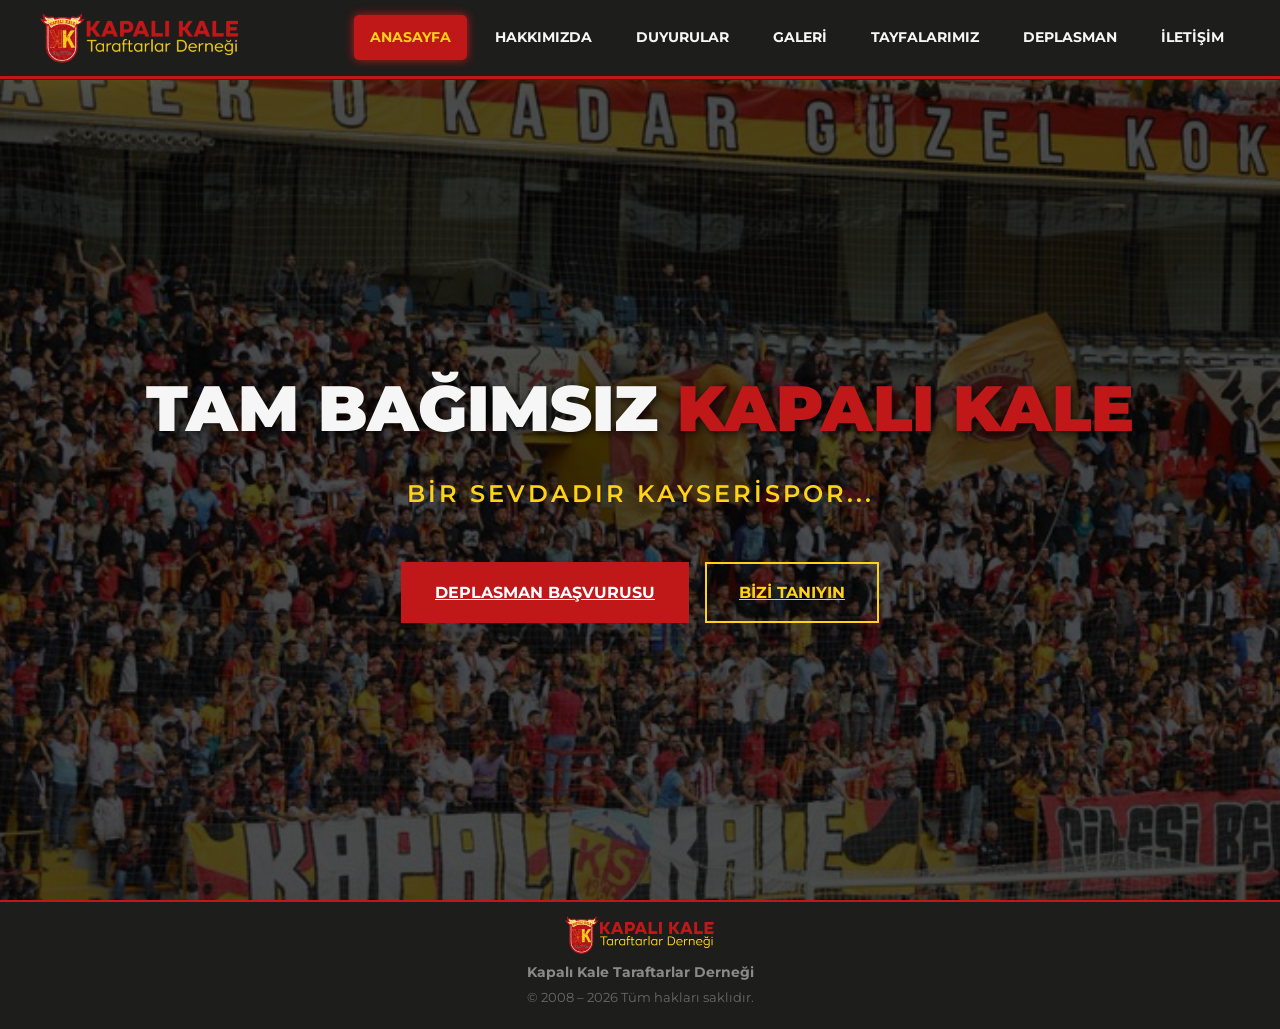
==== index.html @ 6140a69e "Initial commit" ====
<!DOCTYPE html>
<html lang="tr">
<head>
    <meta charset="UTF-8">
    <meta name="viewport" content="width=device-width, initial-scale=1.0">
    <title>Kapalı Kale | Taraftarlar Derneği</title>
    <link rel="stylesheet" href="style.css">
    <style>
        /* Ana sayfa için özel body ayarı - padding'i sıfırla */
        body {
            padding-top: 0 !important;
        }
        
        /* Sadece Anasayfaya Özel Stil */
        .hero-section {
            /* Header yüksekliği kadar üstten başla */
            margin-top: 80px;
            /* Tam ekran yüksekliği - header */
            height: calc(100vh - 80px);
            display: flex;
            flex-direction: column;
            justify-content: center;
            align-items: center;
            text-align: center;
            background: linear-gradient(rgba(0,0,0,0.7), rgba(0, 0, 0, 0.7)), url('koreografi.png');
            background-size: cover;
            background-position: center;
            color: var(--color-white);
            padding: 0;
        }
        .hero-title {
            font-size: 4rem;
            font-weight: 1000;
            text-transform: uppercase;
            margin-bottom: 1rem;
            text-shadow: 2px 2px 10px rgba(0,0,0,0.8);
        }
        .hero-title span { color: var(--color-red); }
        .hero-subtitle {
            font-weight: 600;
            font-size: 1.5rem;
            color: var(--color-yellow);
            letter-spacing: 3px;
            margin-bottom: 3rem;
        }
        .cta-buttons { display: flex; gap: 1rem; flex-wrap: wrap; justify-content: center; }
        .btn {
            padding: 1rem 2rem;
            font-weight: bold;
            text-transform: uppercase;
            border: 2px solid var(--color-red);
            transition: 0.3s;
        }
        .btn-primary { background: var(--color-red); color: white; }
        .btn-primary:hover { background: var(--color-red-dark); }
        .btn-outline { border-color: var(--color-yellow); color: var(--color-yellow); }
        .btn-outline:hover { background: var(--color-yellow); color: black; }
        
        /* Mobil için hero yükseklik ayarı */
        @media (max-width: 768px) {
            body {
                padding-top: 0 !important;
            }
            .hero-section {
                margin-top: 70px;
                height: calc(100vh - 70px);
            }
            .hero-title { font-size: 2.5rem; }
        }
        
        @media (max-width: 480px) {
            body {
                padding-top: 0 !important;
            }
            .hero-section {
                margin-top: 65px;
                height: calc(100vh - 65px);
            }
        }
    </style>
</head>
<body>

    <header class="header">
        <div class="container">
            <div class="nav-wrapper">
            <div class="logo">
                <a href="index.html">
                    <img src="logo.png" alt="Kapalı Kale Logo" class="site-logo">
                </a>
            </div>                
                    <nav class="nav-menu">
                    <a href="index.html" class="nav-link">Anasayfa</a>
                    <a href="hakkimizda.html" class="nav-link">Hakkımızda</a>
                    <a href="duyurular.html" class="nav-link">Duyurular</a>
                    <a href="galeri.html" class="nav-link">Galeri</a>
                    <a href="tayfalarimiz.html" class="nav-link">Tayfalarımız</a>
                    <a href="deplasman.html" class="nav-link">Deplasman</a>
                    <a href="iletisim.html" class="nav-link">İletişim</a>
                </nav>
            </div>
        </div>
    </header>

    <main>
        <section class="hero-section">
            <h1 class="hero-title">TAM BAĞIMSIZ <span>KAPALI KALE</span></h1>
            <p class="hero-subtitle">BİR SEVDADIR KAYSERİSPOR...</p>
            
            <div class="cta-buttons">
                <a href="deplasman.html" class="btn btn-primary">DEPLASMAN BAŞVURUSU</a>
                <a href="hakkimizda.html" class="btn btn-outline">BİZİ TANIYIN</a>
            </div>
        </section>
    </main>

<footer class="footer">
    <img src="logo.png" alt="Kapalı Kale Logo" class="site-logo">

    <p><strong>Kapalı Kale Taraftarlar Derneği</strong></p>
    <p>© 2008 – 2026 Tüm hakları saklıdır.</p>
</footer>

<script src="main.js"></script>
</body>
</html>
---- style.css ----
/* =====================================================
   KAPALI KALE TARAFTARLAR DERNEĞİ - CSS
   MOBİL OPTİMİZE VE GENİŞLETİLMİŞ GÖRÜNÜM
   ===================================================== */

@import url('https://fonts.googleapis.com/css2?family=Montserrat:ital,wght@0,100..900;1,100..900&display=swap');

* {
    margin: 0;
    padding: 0;
    box-sizing: border-box;
}

:root {
    /* ========================================
       RENK STANDARDİZASYONU
       ======================================== */
    --color-black: #1d1d1b;      /* Siyah */
    --color-white: #f6f6f6;      /* Beyaz */
    --color-gray: #8a8a89;       /* Gri */
    --color-red: #c01819;        /* Kırmızı */
    --color-red-dark: #8b0000;   /* Koyu kırmızı (hover için) */
    --color-yellow: #fed315;     /* Sarı */
    
    /* Yardımcı renkler */
    --color-dark: #111111;       /* Kart arka planları için koyu ton */
    
    /* Gradient'ler */
    --gradient-primary: linear-gradient(135deg, #c01819 0%, #8b0000 100%);
    --gradient-yellow: linear-gradient(135deg, #fed315 0%, #FFA500 100%);
    
    /* Fontlar */
    --font-primary: 'Montserrat', sans-serif;
    
    /* Spacing */
    --spacing-md: 2rem;
    --spacing-lg: 4rem;
    
    /* Transitions */
    --transition-normal: 0.3s ease;
}

body {
    font-family: var(--font-primary);
    background-color: var(--color-black);
    color: var(--color-white);
    line-height: 1.6;
    padding-top: 80px;
    display: flex;
    flex-direction: column;
    min-height: 100vh;
    overflow-x: hidden;
}

.content-section {
    flex: 1;
    padding: var(--spacing-md) 0;
    min-height: auto;
}

/* =====================================================
   HEADER & NAVBAR
   ===================================================== */

.header {
    position: fixed;
    top: 0;
    left: 0;
    width: 100%;
    z-index: 1000;
    background: var(--color-black);
    border-bottom: 3px solid var(--color-red);
    padding: 0.8rem 0;
    box-shadow: 0 4px 20px rgba(254, 211, 21, 0.1);
}

.container {
    width: 95%;
    max-width: 1200px; /* İçerik en fazla buraya kadar genişler */
    margin: 0 auto;
}

.nav-wrapper {
    display: flex;
    justify-content: space-between;
    align-items: center;
    gap: 1rem;
}

/* =============================
   LOGO
   ============================= */

.logo a {
    display: flex;
    align-items: center;
    text-decoration: none;
}

.site-logo {
    max-height: 50px;
    width: auto;
    display: block;
    transition: transform 0.3s ease;
}

.site-logo:hover {
    transform: scale(1.05);
}

/* =============================
   HAMBURGER MENU BUTTON
   ============================= */

.mobile-menu-toggle {
    display: none;
    flex-direction: column;
    gap: 5px;
    background: transparent;
    border: 2px solid var(--color-yellow);
    cursor: pointer;
    padding: 8px 10px;
    border-radius: 4px;
    z-index: 1001;
    transition: all 0.3s ease;
}

.mobile-menu-toggle:active {
    background: rgba(254, 211, 21, 0.1);
}

.mobile-menu-toggle span {
    display: block;
    width: 25px;
    height: 3px;
    background: var(--color-yellow);
    transition: all 0.3s ease;
    border-radius: 2px;
}

.mobile-menu-toggle.active span:nth-child(1) {
    transform: rotate(45deg) translate(6px, 6px);
}

.mobile-menu-toggle.active span:nth-child(2) {
    opacity: 0;
}

.mobile-menu-toggle.active span:nth-child(3) {
    transform: rotate(-45deg) translate(7px, -7px);
}

/* =============================
   NAVIGATION MENU
   ============================= */

.nav-menu {
    display: flex;
    flex-wrap: wrap;
    justify-content: center;
    gap: 12px;
}

.nav-link {
    font-size: 0.9rem;
    font-weight: 700;
    text-transform: uppercase;
    color: var(--color-white);
    padding: 10px 15px;
    border-radius: 5px;
    border: 1px solid transparent;
    text-decoration: none;
    transition: all 0.3s ease;
    white-space: nowrap;
}

.nav-link:hover,
.nav-link.active {
    color: var(--color-yellow);
    background-color: var(--color-red);
    box-shadow: 0 0 10px var(--color-red);
}

/* =====================================================
   MOBİL RESPONSIVE - HAMBURGER MENU
   ===================================================== */

@media (max-width: 992px) {
    body {
        padding-top: 70px;
    }
    
    .mobile-menu-toggle {
        display: flex;
    }
    
    .nav-menu {
        position: fixed;
        top: 70px;
        left: -100%;
        width: 280px;
        max-width: 80%;
        height: calc(100vh - 70px);
        background: var(--color-black);
        border-right: 3px solid var(--color-red);
        flex-direction: column;
        justify-content: flex-start;
        align-items: stretch;
        gap: 0;
        padding: 1.5rem 0;
        transition: left 0.4s cubic-bezier(0.68, -0.55, 0.265, 1.55);
        overflow-y: auto;
        box-shadow: 5px 0 20px rgba(0, 0, 0, 0.5);
    }
    
    .nav-menu.active {
        left: 0;
    }
    
    .nav-link {
        width: 100%;
        padding: 1rem 1.5rem;
        border-radius: 0;
        border-bottom: 1px solid #333;
        font-size: 1rem;
        text-align: left;
    }
    
    .nav-link:hover,
    .nav-link.active {
        background: var(--color-red);
        color: var(--color-yellow);
        border-left: 4px solid var(--color-yellow);
        box-shadow: none;
    }
    
    .nav-overlay {
        position: fixed;
        top: 70px;
        left: 0;
        width: 100%;
        height: calc(100vh - 70px);
        background: rgba(0, 0, 0, 0.7);
        backdrop-filter: blur(3px);
        opacity: 0;
        visibility: hidden;
        transition: all 0.3s ease;
        z-index: 999;
    }
    
    .nav-overlay.active {
        opacity: 1;
        visibility: visible;
    }
}

/* =====================================================
   GENEL SAYFA YAPILARI
   ===================================================== */

.page-title {
    text-align: left;
    font-size: 2rem;
    margin: 0 0 2rem 0;
    color: var(--color-yellow);
    text-transform: uppercase;
    border-bottom: 2px solid var(--color-red);
    display: block;
    padding-bottom: 0.5rem;
    width: fit-content;
}

/* =====================================================
   HAKKIMIZDA SAYFASI - GENİŞLETİLMİŞ GÖRÜNÜM
   ===================================================== */

.about-wrapper {
    width: 100%;
    max-width: 100%; /* GÜNCELLENDİ: 900px sınırı kaldırıldı, tam genişlik */
    margin: 0;
    display: flex;
    flex-direction: column;
    gap: 3rem;
}

.text-block {
    width: 100%;
    margin-bottom: 3rem;
    background: #111;
    padding: 2rem;
    border-left: 4px solid var(--color-red);
}

.text-block p { 
    margin-bottom: 1rem; 
    font-size: clamp(0.95rem, 2vw, 1.1rem);
    color: #ddd; 
}

.highlight { 
    color: var(--color-yellow); 
    font-weight: bold; 
}

@media (max-width: 768px) {
    .text-block {
        padding: 1.5rem;
    }
}

/* =====================================================
   DEPLASMAN BAŞVURUSU - GENİŞLETİLMİŞ GÖRÜNÜM
   ===================================================== */

.deplasman-wrapper {
    width: 100%;
    max-width: 100%; /* GÜNCELLENDİ: 800px sınırı kaldırıldı */
    margin: 0;
}

/* =====================================================
   FORMLAR - GENİŞLETİLMİŞ GÖRÜNÜM
   ===================================================== */

.form-wrapper {
    background: var(--color-dark);
    padding: 2rem; /* Geniş alan olduğu için padding artırıldı */
    border: 1px solid var(--color-red);
    max-width: 100%; /* GÜNCELLENDİ: 600px sınırı kaldırıldı, tam genişlik */
    margin: 0;
}

.form-group {
    margin-bottom: 1.5rem;
}

label {
    display: block;
    margin-bottom: 0.5rem;
    color: var(--color-yellow);
    font-weight: 600;
    font-size: 0.95rem;
}

input,
select,
textarea {
    width: 100%;
    padding: 1rem;
    background: #000;
    border: 1px solid #333;
    color: white;
    font-family: var(--font-primary);
    font-size: 16px;
    border-radius: 4px;
    -webkit-appearance: none;
    transition: border-color 0.3s ease;
}

input:focus,
textarea:focus {
    outline: none;
    border-color: var(--color-yellow);
}

button[type="submit"],
.btn-submit {
    width: 100%;
    padding: 1.2rem;
    background: var(--color-red);
    color: white;
    border: none;
    font-weight: bold;
    text-transform: uppercase;
    cursor: pointer;
    font-size: 1.1rem;
    border-radius: 4px;
    transition: all 0.3s ease;
    touch-action: manipulation;
}

button[type="submit"]:hover,
.btn-submit:hover {
    background: var(--color-red-dark);
    transform: translateY(-2px);
    box-shadow: 0 4px 15px rgba(192, 24, 25, 0.4);
}

button[type="submit"]:active,
.btn-submit:active {
    transform: translateY(0);
}

/* Radio Kartları - Responsive */
.radio-cards {
    display: grid;
    grid-template-columns: repeat(2, 1fr);
    gap: 1rem;
    margin-top: 0.5rem;
}

.radio-card {
    background: #000;
    border: 2px solid #333;
    padding: 1.2rem 0.8rem;
    text-align: center;
    cursor: pointer;
    transition: all 0.25s ease;
    border-radius: 4px;
    font-weight: 600;
    touch-action: manipulation;
}

.radio-card input {
    display: none;
}

.radio-card:has(input:checked) {
    background: var(--color-red);
    border-color: var(--color-yellow);
    color: var(--color-yellow);
    transform: scale(1.05);
}

.radio-card:active {
    transform: scale(0.98);
}

.radio-card.disabled {
    opacity: 0.3;
    pointer-events: none;
    border-color: #444;
}

/* Uyarı Mesajları */
.warning-box {
    background-color: rgba(254, 211, 21, 0.1);
    border: 1px solid var(--color-yellow);
    color: var(--color-yellow);
    padding: 1rem;
    margin-top: 1rem;
    display: none;
    font-weight: bold;
    text-align: center;
    border-radius: 4px;
    font-size: 0.9rem;
}

/* =====================================================
   GALERİ
   ===================================================== */

.gallery-grid {
    display: grid;
    grid-template-columns: repeat(auto-fill, minmax(162px, 1fr));
    gap: 1rem;
}

.gallery-item {
    position: relative;
    height: 202.5px;
    overflow: hidden;
    border: 2px solid transparent;
    cursor: pointer;
    border-radius: 6px;
}

.gallery-item:hover { 
    border-color: var(--color-yellow); 
}

.gallery-item img {
    width: 100%;
    height: 100%;
    object-fit: cover;
    transition: transform 0.4s;
}

.gallery-item:hover img { 
    transform: scale(1.1); 
}

.gallery-caption {
    position: absolute;
    bottom: 0; 
    left: 0; 
    width: 100%;
    background: rgba(0,0,0,0.8);
    color: white;
    padding: 0.5rem;
    text-align: center;
    font-size: 0.9rem;
    transform: translateY(100%);
    transition: 0.3s;
}

.gallery-item:hover .gallery-caption { 
    transform: translateY(0); 
}

/* =====================================================
   SOSYAL MEDYA
   ===================================================== */

.contact-social {
    text-align: left;
}

.contact-social h4 {
    color: var(--color-white);
    font-size: 1.2rem;
    margin-bottom: 0.5rem;
    border-bottom: 2px solid var(--color-red);
    display: inline-block;
    padding-bottom: 5px;
}

.social-icons {
    display: flex;
    gap: 15px;
    flex-wrap: wrap;
    justify-content: flex-start;
}

.social-icon {
    display: flex;
    align-items: center;
    justify-content: center;
    width: 55px;
    height: 55px;
    background-color: #111;
    border: 1px solid #333;
    border-radius: 8px;
    color: var(--color-white);
    transition: all 0.3s ease;
    text-decoration: none;
    touch-action: manipulation;
}

.social-icon svg {
    width: 26px;
    height: 26px;
    fill: currentColor;
}

.social-icon:hover,
.social-icon:active {
    background-color: var(--color-red);
    border-color: var(--color-red);
    color: var(--color-white);
    transform: translateY(-5px);
    box-shadow: 0 5px 15px rgba(192, 24, 25, 0.4);
}

/* =====================================================
   İLETİŞİM LAYOUT
   ===================================================== */

.contact-layout {
    display: grid;
    grid-template-columns: 1fr;
    gap: 2rem;
}

.contact-info h3 {
    color: var(--color-red);
    margin-bottom: 1rem;
    font-size: 1.1rem;
}

.contact-item {
    margin-bottom: 1.5rem;
    color: var(--color-gray);
}

.contact-item strong {
    color: white;
    display: block;
    margin-bottom: 0.2rem;
}

/* =====================================================
   FOOTER
   ===================================================== */

.footer {
    background: var(--color-black);
    border-top: 2px solid var(--color-red);
    padding: 0.65rem 0 1rem; 
    text-align: center;
}

.footer .site-logo {
    display: block;
    margin: 0.25rem auto 0.45rem; 
    width: 150px;
}

.footer p {
    margin: 0.25rem 0;
    font-size: 0.9rem;
    color: var(--color-gray);
}

.footer p:last-child {
    font-size: 0.8rem;
    opacity: 0.7;
}

/* =====================================================
   MOBİL RESPONSIVE - DETAYLAR
   ===================================================== */

@media (max-width: 768px) {
    .page-title {
        font-size: 1.6rem;
        padding: 0.5rem;
    }
    
    .form-wrapper {
        padding: 1.5rem 1rem;
    }
    
    .radio-cards {
        flex-direction: column;
    }
    
    .radio-card {
        min-width: 100%;
    }
    
    .site-logo {
        max-height: 40px;
    }
    
    .social-icon {
        width: 50px;
        height: 50px;
    }
    
    .social-icon svg {
        width: 24px;
        height: 24px;
    }
}

@media (max-width: 480px) {
    body {
        padding-top: 65px;
    }
    
    .header {
        padding: 0.6rem 0;
    }
    
    .page-title {
        font-size: 1.4rem;
    }
    
    .site-logo {
        max-height: 35px;
    }
    
    input,
    select,
    textarea {
        padding: 0.9rem;
    }
    
    button[type="submit"],
    .btn-submit {
        padding: 1rem;
        font-size: 1rem;
    }
    
    .social-icons {
        gap: 12px;
    }
    
    .social-icon {
        width: 45px;
        height: 45px;
    }
    
    .social-icon svg {
        width: 22px;
        height: 22px;
    }
}

@media (min-width: 768px) and (max-width: 992px) {
    .nav-menu {
        width: 320px;
    }
    
    .contact-layout {
        grid-template-columns: 1fr;
        gap: 3rem;
    }
}

@media (min-width: 993px) {
    body {
        padding-top: 100px;
    }
    
    .nav-wrapper {
        flex-direction: row;
        justify-content: space-between;
    }
    
    .contact-layout {
        grid-template-columns: 1fr 1fr;
        gap: 4rem;
    }
}

@media (hover: none) and (pointer: coarse) {
    .nav-link,
    .radio-card,
    .social-icon,
    button {
        min-height: 44px; 
        min-width: 44px;
    }
    
    .nav-link:hover {
        background: transparent;
        color: var(--color-white);
    }
    
    .nav-link:active {
        background-color: var(--color-yellow);
        color: var(--color-black);
    }
}
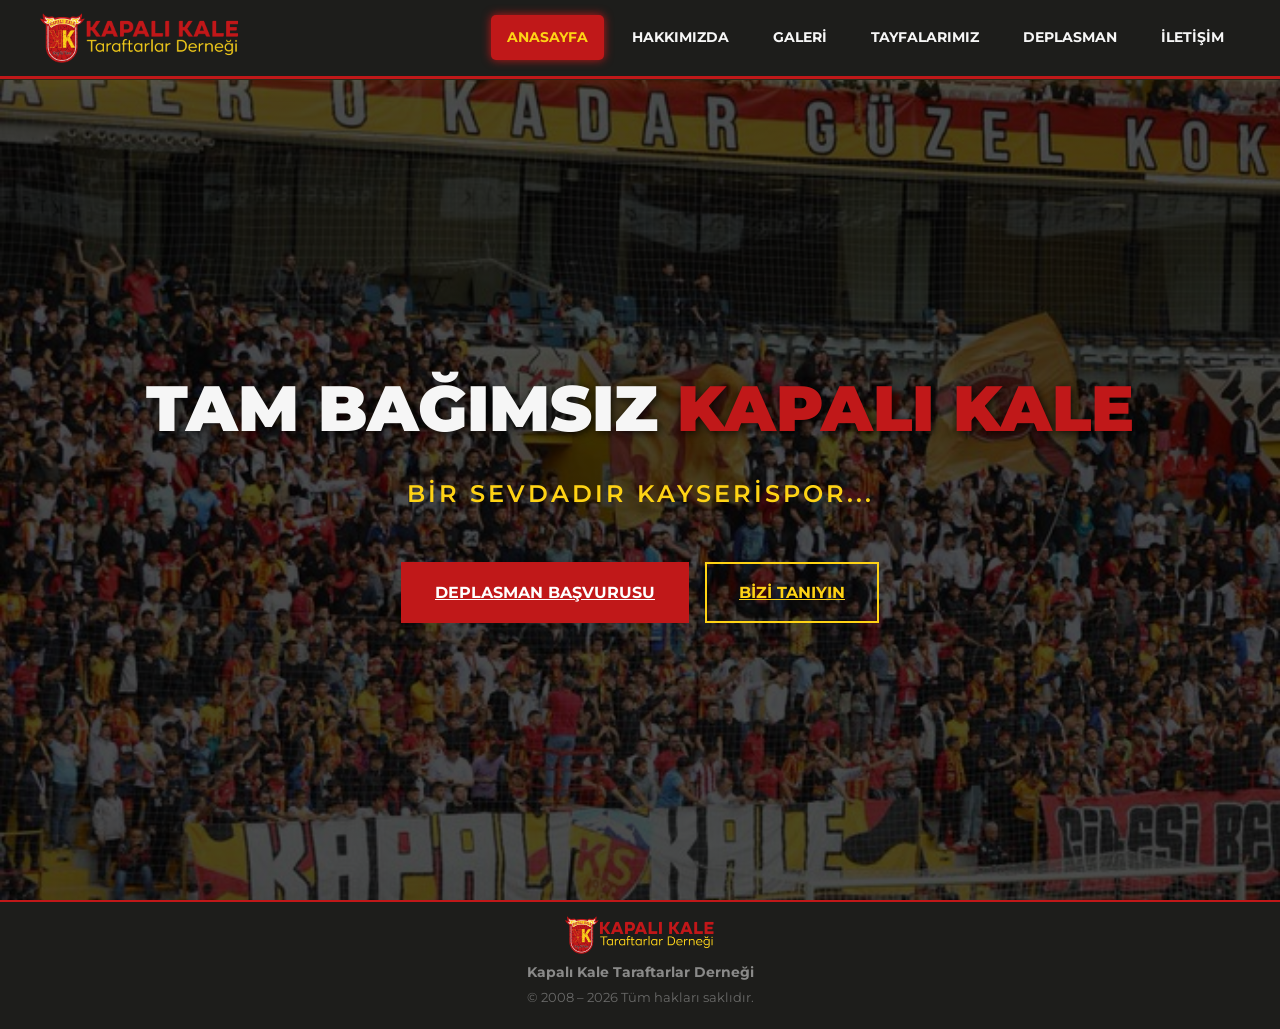
==== commit 7453b0a6: "Remove Duyurular tab, content, and related files" ====
--- a/index.html
+++ b/index.html
@@ -92,7 +92,6 @@
                     <nav class="nav-menu">
                     <a href="index.html" class="nav-link">Anasayfa</a>
                     <a href="hakkimizda.html" class="nav-link">Hakkımızda</a>
-                    <a href="duyurular.html" class="nav-link">Duyurular</a>
                     <a href="galeri.html" class="nav-link">Galeri</a>
                     <a href="tayfalarimiz.html" class="nav-link">Tayfalarımız</a>
                     <a href="deplasman.html" class="nav-link">Deplasman</a>
